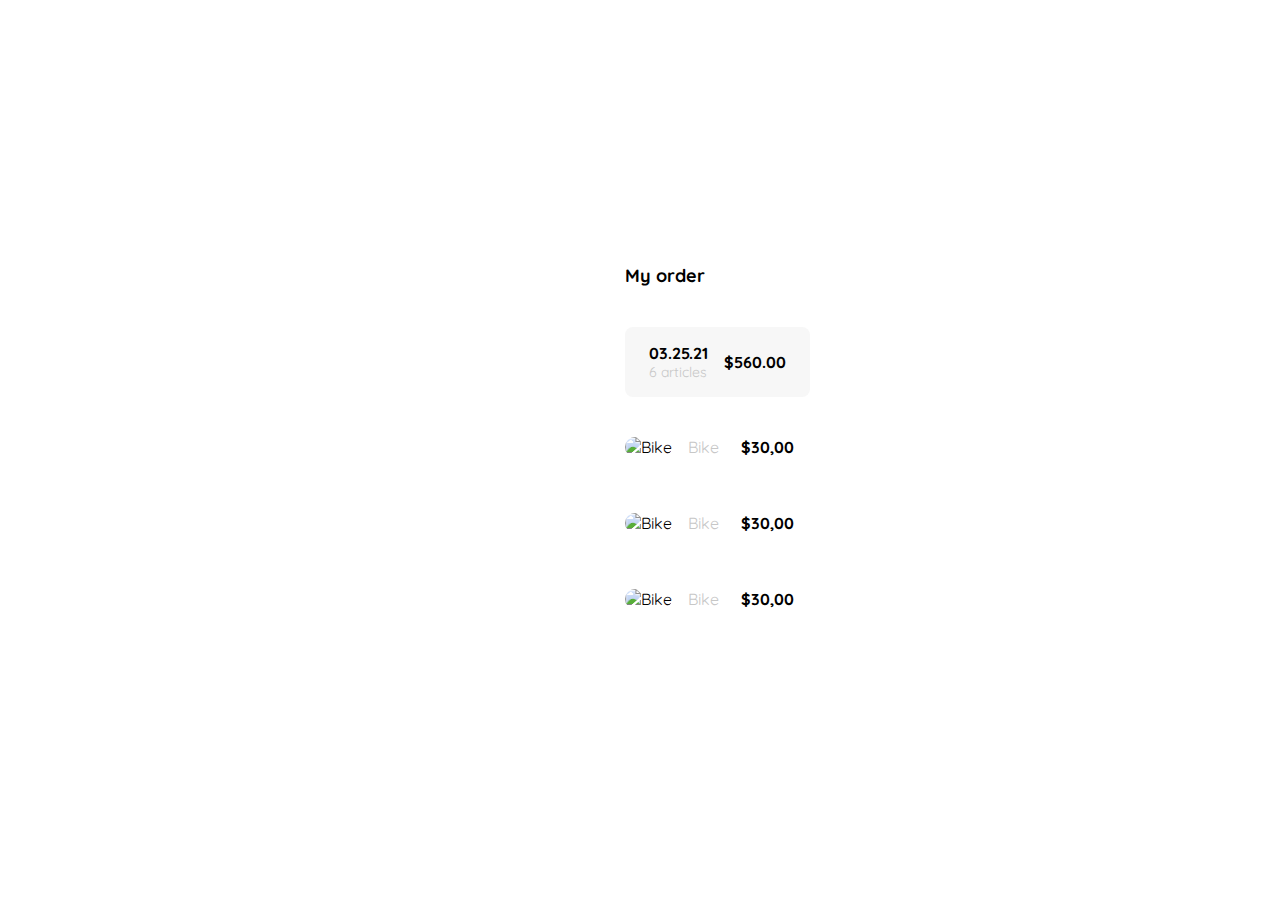
==== Misordenes.html @ 9fba7532 "Creacion de Miorden" ====
<!DOCTYPE html>
<html lang="en">
<head>
    <meta charset="UTF-8">
    <meta http-equiv="X-UA-Compatible" content="IE=edge">
    <meta name="viewport" content="width=device-width, initial-scale=1.0">
    <link rel="stylesheet" href="./Miorden.css">
    <link rel="preconnect" href="https://fonts.googleapis.com">
    <link rel="preconnect" href="https://fonts.gstatic.com" crossorigin>
    <link href="https://fonts.googleapis.com/css2?family=Open+Sans:wght@300;400;700&family=Quicksand:wght@300;700&family=Roboto:wght@300&display=swap" rel="stylesheet">
    <title>Document</title>
</head>
<body>
    <div class="my-order">
        <div class="my-order-container">
            <h1 class="title">My order</h1>
            <div class="my-order-content">
                <div class="order">
                
                <p>
                    <span>03.25.21</span>
                    <span>6 articles</span>
                </p>
                <p>$560.00</p>
            </div>
                <div class="shopping-cart">
                    <figure>
                        <img src="https://images.pexels.com/photos/100582/pexels-photo-100582.jpeg?auto=compress&cs=tinysrgb&w=1260&h=750&dpr=1" alt="Bike">
                    </figure>
                    <p>Bike</p>
                    <p>$30,00</p>
                </div>   
                <div class="shopping-cart">
                    <figure>
                        <img src="https://images.pexels.com/photos/100582/pexels-photo-100582.jpeg?auto=compress&cs=tinysrgb&w=1260&h=750&dpr=1" alt="Bike">
                    </figure>
                    <p>Bike</p>
                    <p>$30,00</p>
                </div>  
                <div class="shopping-cart">
                    <figure>
                        <img src="https://images.pexels.com/photos/100582/pexels-photo-100582.jpeg?auto=compress&cs=tinysrgb&w=1260&h=750&dpr=1" alt="Bike">
                    </figure>
                    <p>Bike</p>
                    <p>$30,00</p>
                </div>   

        </div>






    </div>
</body>
</html>
---- Miorden.css ----
:root{
    --white: #FFFFFF;
    --black: #000000;
    --dark: #232830;
    --very-light-pink: #C7C7C7;
    --text-input-field: #F7F7F7;
    --hospital-green: #ACD9B2;
    --sm: 14px;
    --md: 16px;
    --lg: 18px;
}

body{
    font-family: 'Quicksand', sans-serif;
    margin: 0;
}

.my-order{
    width:100%;
    height: 100vh;
    display: grid;
    place-items: center;
}

.title{
    font-size: var(--lg);
    margin-bottom: 40px;
}

.my-order-container{
    display: grid;
    grid-template-rows: auto 1fr auto ; /*Toma la medida de su contenido interno*/
    width: 30px;
}

.my-order-content{
    display:flex;
    flex-direction: column;
}

.shopping-cart figure img{
    width: 70px;
    height: 70px;
    border-radius: 20px;
    object-fit: cover; /*Cubre todo el espacio de su contenedor*/

}

.shopping-cart p:nth-child(2){
    color:var(--very-light-pink);

}

.shopping-cart p:nth-child(3){
    font-size: var(--md);
    font-weight: bold;  
}
.shopping-cart {
    display: grid;
    grid-template-columns: auto 1fr auto auto;
    gap: 16px; /*Espaciado de la grilla*/
    margin-bottom: 24px;
    align-items: center;
}

.shopping-cart figure{
    margin:0;
}

.order{
    display: grid;
    grid-template-columns: auto 1fr ;
    gap: 16px;
    align-items: center;/*Alinear contenido en el centro*/
    background-color: var(--text-input-field);
    margin-bottom: 24px;
    border-radius: 8px;
    padding: 0 24px;
}

.order p:nth-child(1){
    display: flex;
    flex-direction: column;
}

.order p:nth-child(2){
    text-align: end;/*Alinea el texto a la derecha*/
    font-weight: bold;
}

.order span:nth-child(1){
    font-size: var(--md);
    font-weight: bold;
}
.order span:nth-child(2){
    font-size: var(--sm);
    color: var(--very-light-pink);
}
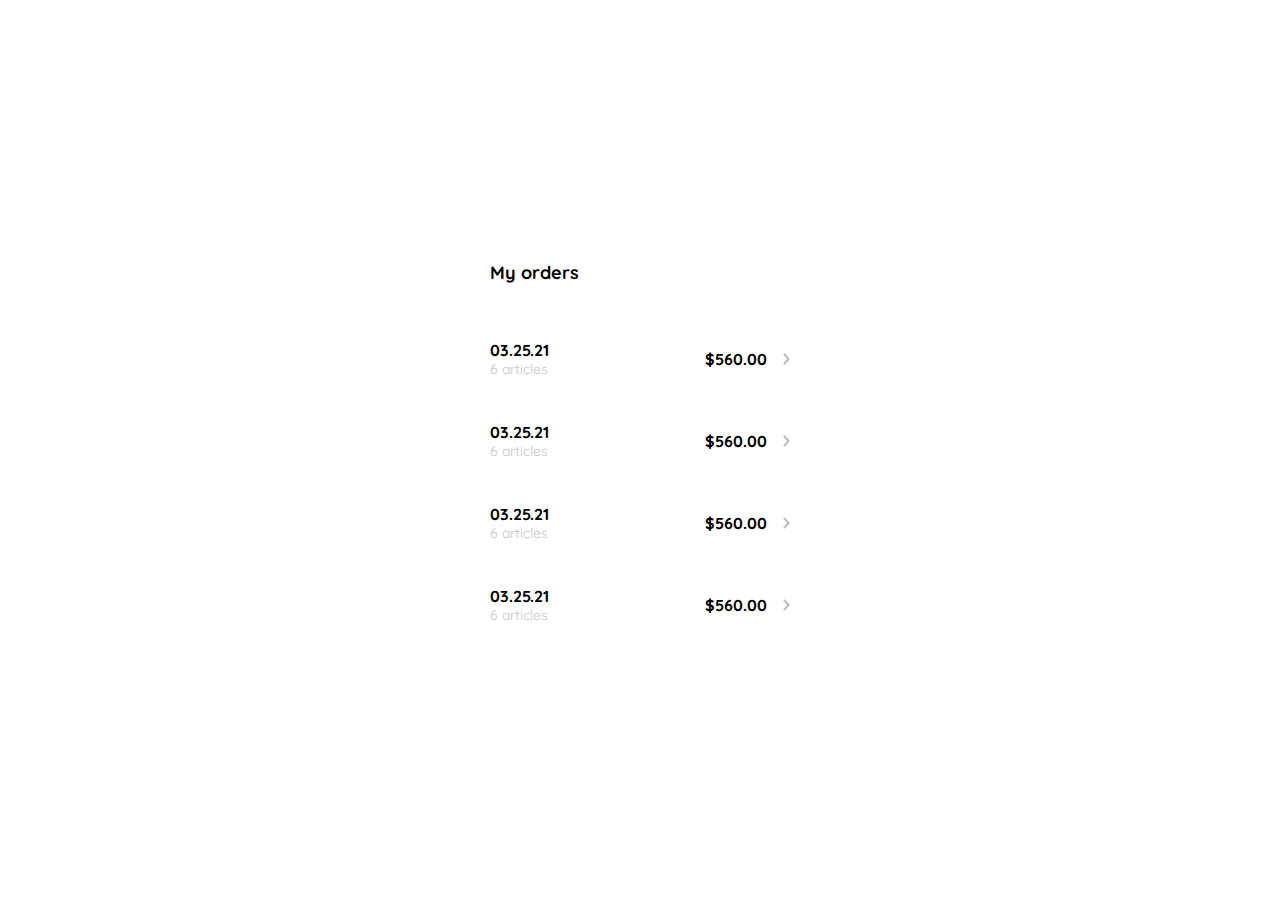
==== commit acf5378c: "Agregar Misordenes" ====
--- a/Misordenes.html
+++ b/Misordenes.html
@@ -4,7 +4,7 @@
     <meta charset="UTF-8">
     <meta http-equiv="X-UA-Compatible" content="IE=edge">
     <meta name="viewport" content="width=device-width, initial-scale=1.0">
-    <link rel="stylesheet" href="./Miorden.css">
+    <link rel="stylesheet" href="./Misordenes.css">
     <link rel="preconnect" href="https://fonts.googleapis.com">
     <link rel="preconnect" href="https://fonts.gstatic.com" crossorigin>
     <link href="https://fonts.googleapis.com/css2?family=Open+Sans:wght@300;400;700&family=Quicksand:wght@300;700&family=Roboto:wght@300&display=swap" rel="stylesheet">
@@ -13,7 +13,7 @@
 <body>
     <div class="my-order">
         <div class="my-order-container">
-            <h1 class="title">My order</h1>
+            <h1 class="title">My orders</h1>
             <div class="my-order-content">
                 <div class="order">
                 
@@ -22,36 +22,39 @@
                     <span>6 articles</span>
                 </p>
                 <p>$560.00</p>
+                <img src="./icons/flechita.svg" alt="arrow">
             </div>
-                <div class="shopping-cart">
-                    <figure>
-                        <img src="https://images.pexels.com/photos/100582/pexels-photo-100582.jpeg?auto=compress&cs=tinysrgb&w=1260&h=750&dpr=1" alt="Bike">
-                    </figure>
-                    <p>Bike</p>
-                    <p>$30,00</p>
-                </div>   
-                <div class="shopping-cart">
-                    <figure>
-                        <img src="https://images.pexels.com/photos/100582/pexels-photo-100582.jpeg?auto=compress&cs=tinysrgb&w=1260&h=750&dpr=1" alt="Bike">
-                    </figure>
-                    <p>Bike</p>
-                    <p>$30,00</p>
-                </div>  
-                <div class="shopping-cart">
-                    <figure>
-                        <img src="https://images.pexels.com/photos/100582/pexels-photo-100582.jpeg?auto=compress&cs=tinysrgb&w=1260&h=750&dpr=1" alt="Bike">
-                    </figure>
-                    <p>Bike</p>
-                    <p>$30,00</p>
-                </div>   
 
+                <div class="order">
+                    
+                    <p>
+                        <span>03.25.21</span>
+                        <span>6 articles</span>
+                    </p>
+                    <p>$560.00</p>
+                    <img src="./icons/flechita.svg" alt="arrow">
+                </div>
+
+                <div class="order">
+                    
+                    <p>
+                        <span>03.25.21</span>
+                        <span>6 articles</span>
+                    </p>
+                    <p>$560.00</p>
+                    <img src="./icons/flechita.svg" alt="arrow">
+                </div>
+
+                <div class="order">
+                    
+                    <p>
+                        <span>03.25.21</span>
+                        <span>6 articles</span>
+                    </p>
+                    <p>$560.00</p>
+                    <img src="./icons/flechita.svg" alt="arrow">
+                </div>
         </div>
-
-
-
-
-
-
     </div>
 </body>
 </html>--- a/Misordenes.css
+++ b/Misordenes.css
@@ -0,0 +1,66 @@
+:root{
+    --white: #FFFFFF;
+    --black: #000000;
+    --dark: #232830;
+    --very-light-pink: #C7C7C7;
+    --text-input-field: #F7F7F7;
+    --hospital-green: #ACD9B2;
+    --sm: 14px;
+    --md: 16px;
+    --lg: 18px;
+}
+
+body{
+    font-family: 'Quicksand', sans-serif;
+    margin: 0;
+}
+
+.my-order{
+    width:100%;
+    height: 100vh;
+    display: grid;
+    place-items: center;
+}
+
+.title{
+    font-size: var(--lg);
+    margin-bottom: 40px;
+}
+
+.my-order-container{
+    display: grid;
+    grid-template-rows: auto 1fr auto ; /*Toma la medida de su contenido interno*/
+    width: 300px;
+}
+
+.my-order-content{
+    display:flex;
+    flex-direction: column;
+}
+
+.order{
+    display: grid;
+    grid-template-columns: auto 1fr auto;
+    gap: 16px;
+    align-items: center;/*Alinear contenido en el centro*/
+    margin-bottom: 12px;
+}
+
+.order p:nth-child(1){
+    display: flex;
+    flex-direction: column;
+}
+
+.order p:nth-child(2){
+    text-align: end;/*Alinea el texto a la derecha*/
+    font-weight: bold;
+}
+
+.order span:nth-child(1){
+    font-size: var(--md);
+    font-weight: bold;
+}
+.order span:nth-child(2){
+    font-size: var(--sm);
+    color: var(--very-light-pink);
+}